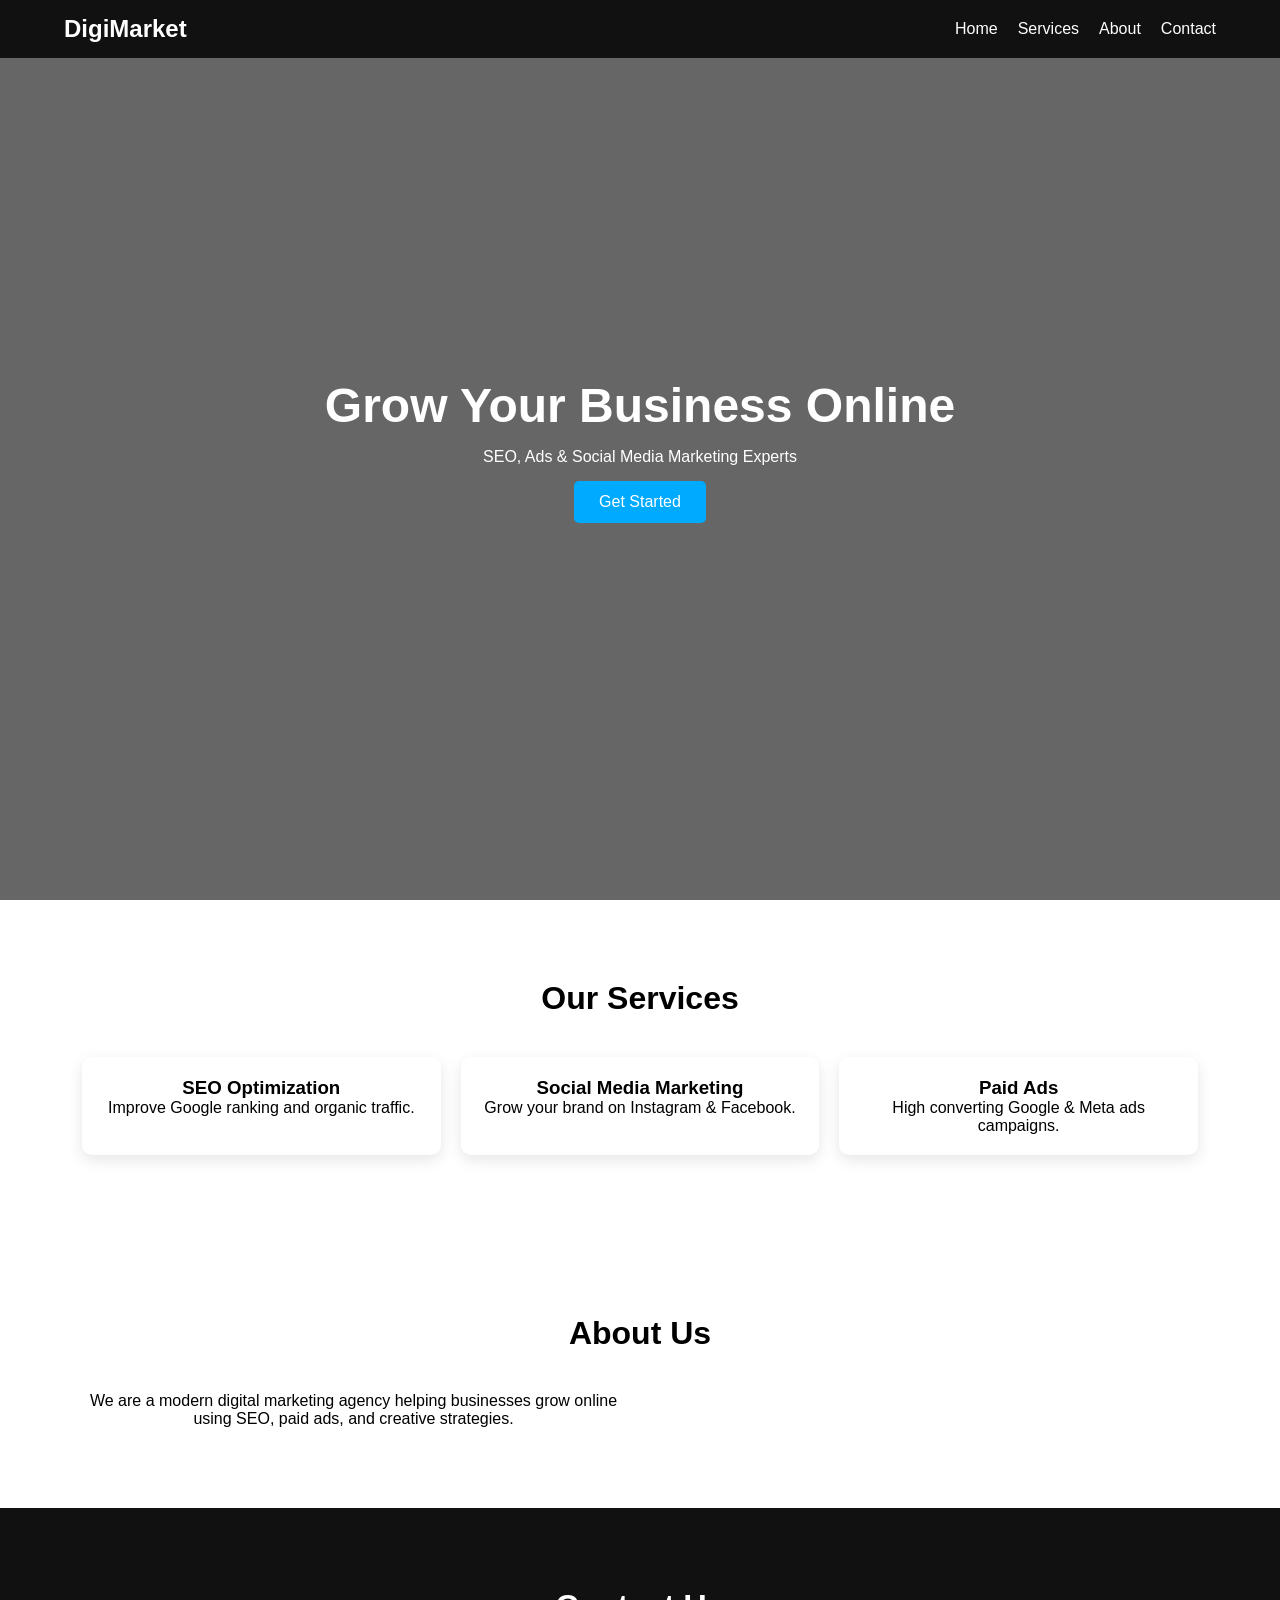
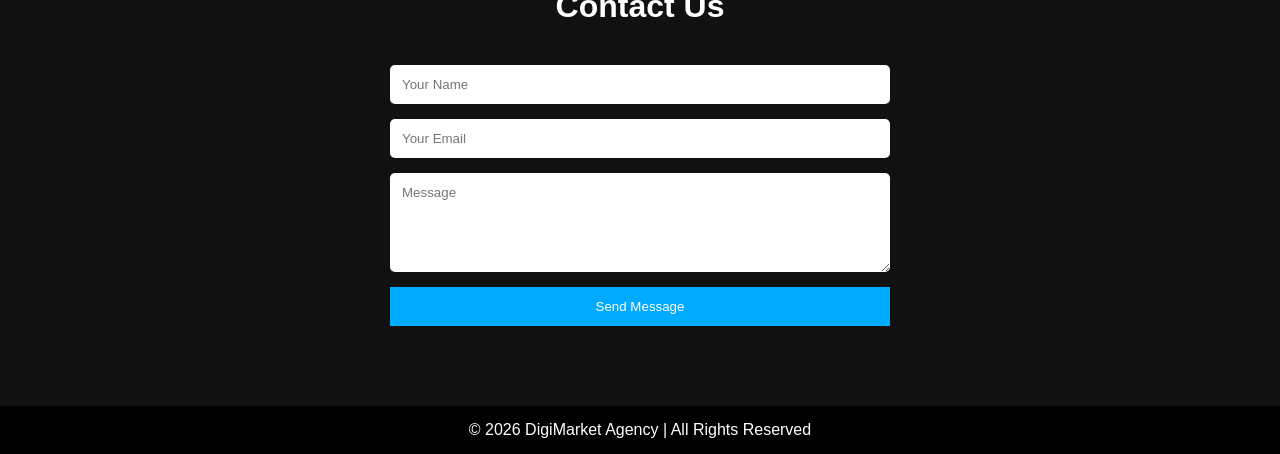
==== static_website/home.html @ f56b92a9 "service.html" ====
<!DOCTYPE html>
<html lang="en">

<head>
    <meta charset="UTF-8">
    <meta name="viewport" content="width=device-width, initial-scale=1.0">
    <title>DigiMarket Agency</title>

    <style>
        /* Reset */
        * {
            margin: 0;
            padding: 0;
            box-sizing: border-box;
            font-family: Arial, sans-serif;
        }

        /* Navbar */
        header {
            background: #111;
            padding: 15px 0;
            position: fixed;
            width: 100%;
            top: 0;
            z-index: 1000;
        }

        .nav {
            width: 90%;
            margin: auto;
            display: flex;
            justify-content: space-between;
            align-items: center;
        }

        .logo {
            color: white;
        }

        .nav-links {
            list-style: none;
            display: flex;
            gap: 20px;
        }

        .nav-links a {
            color: white;
            text-decoration: none;
            transition: 0.3s;
        }

        .nav-links a:hover {
            color: #00aaff;
        }

        /* Hero */
        .hero {
            height: 100vh;
            background: linear-gradient(rgba(0,0,0,0.6), rgba(0,0,0,0.6)),
            url("https://images.unsplash.com/photo-1551434678-e076c223a692") center/cover;
            display: flex;
            justify-content: center;
            align-items: center;
            text-align: center;
            color: white;
            padding: 20px;
        }

        .hero h1 {
            font-size: 3rem;
        }

        .hero p {
            margin: 15px 0;
        }

        .btn {
            display: inline-block;
            padding: 12px 25px;
            background: #00aaff;
            color: white;
            text-decoration: none;
            border-radius: 5px;
            transition: 0.3s;
        }

        .btn:hover {
            background: #0077aa;
        }

        /* Sections */
        section {
            padding: 80px 20px;
            text-align: center;
        }

        .title {
            font-size: 2rem;
            margin-bottom: 40px;
        }

        /* Services */
        .grid {
            width: 90%;
            margin: auto;
            display: grid;
            grid-template-columns: repeat(auto-fit, minmax(250px, 1fr));
            gap: 20px;
        }

        .card {
            background: white;
            padding: 20px;
            border-radius: 10px;
            box-shadow: 0 5px 15px rgba(0,0,0,0.1);
            transition: 0.3s;
        }

        .card:hover {
            transform: translateY(-5px);
        }

        /* About */
        .about {
            display: flex;
            flex-wrap: wrap;
            align-items: center;
            gap: 30px;
            width: 90%;
            margin: auto;
        }

        .about-text, .about-img {
            flex: 1;
        }

        .about-img img {
            width: 100%;
            border-radius: 10px;
        }

        /* Contact */
        .contact {
            background: #111;
            color: white;
        }

        .form {
            width: 90%;
            max-width: 500px;
            margin: auto;
            display: flex;
            flex-direction: column;
            gap: 15px;
        }

        .form input,
        .form textarea {
            padding: 12px;
            border: none;
            border-radius: 5px;
        }

        .form button {
            padding: 12px;
            background: #00aaff;
            border: none;
            color: white;
            cursor: pointer;
        }

        .form button:hover {
            background: #0077aa;
        }

        /* Footer */
        footer {
            background: black;
            color: white;
            text-align: center;
            padding: 15px;
        }
    </style>
</head>

<body>

<!-- Navbar -->
<header>
    <div class="nav">
        <h2 class="logo">DigiMarket</h2>

        <ul class="nav-links">
            <li><a href="#home">Home</a></li>
            <li><a href="../static_website/service.html">Services</a></li>
            <li><a href="#about">About</a></li>
            <li><a href="#contact">Contact</a></li>
        </ul>
    </div>
</header>

<!-- Hero -->
<section id="home" class="hero">
    <div>
        <h1>Grow Your Business Online</h1>
        <p>SEO, Ads & Social Media Marketing Experts</p>
        <a href="#contact" class="btn">Get Started</a>
    </div>
</section>

<!-- Services -->
<section id="services">
    <h2 class="title">Our Services</h2>

    <div class="grid">
        <div class="card">
            <h3>SEO Optimization</h3>
            <p>Improve Google ranking and organic traffic.</p>
        </div>

        <div class="card">
            <h3>Social Media Marketing</h3>
            <p>Grow your brand on Instagram & Facebook.</p>
        </div>

        <div class="card">
            <h3>Paid Ads</h3>
            <p>High converting Google & Meta ads campaigns.</p>
        </div>
    </div>
</section>

<!-- About -->
<section id="about">
    <h2 class="title">About Us</h2>

    <div class="about">
        <div class="about-text">
            <p>
                We are a modern digital marketing agency helping businesses grow online
                using SEO, paid ads, and creative strategies.
            </p>
        </div>

        <div class="about-img">
            <img src="https://images.unsplash.com/photo-1557804506-669a67965ba0" alt="">
        </div>
    </div>
</section>

<!-- Contact -->
<section id="contact" class="contact">
    <h2 class="title">Contact Us</h2>

    <form class="form">
        <input type="text" placeholder="Your Name">
        <input type="email" placeholder="Your Email">
        <textarea rows="5" placeholder="Message"></textarea>
        <button type="submit">Send Message</button>
    </form>
</section>

<!-- Footer -->
<footer>
    <p>© 2026 DigiMarket Agency | All Rights Reserved</p>
</footer>

</body>
</html>
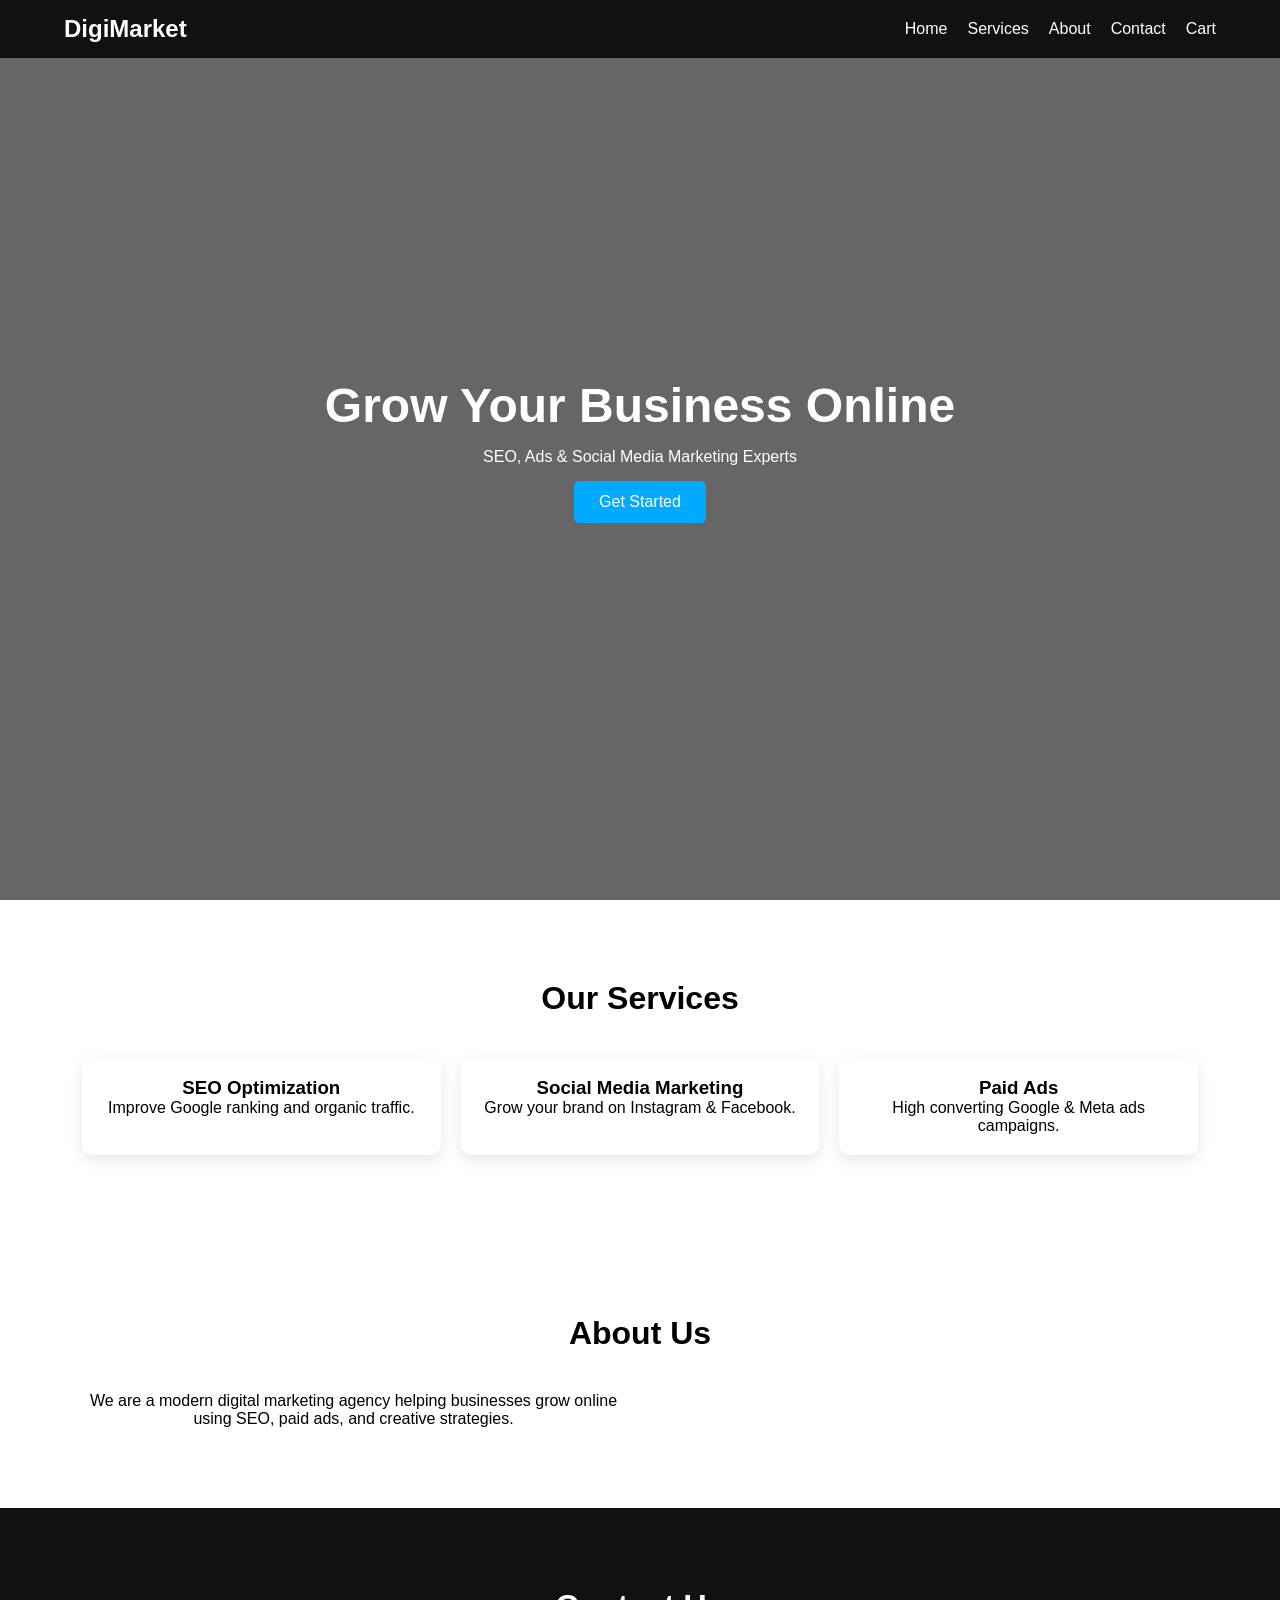
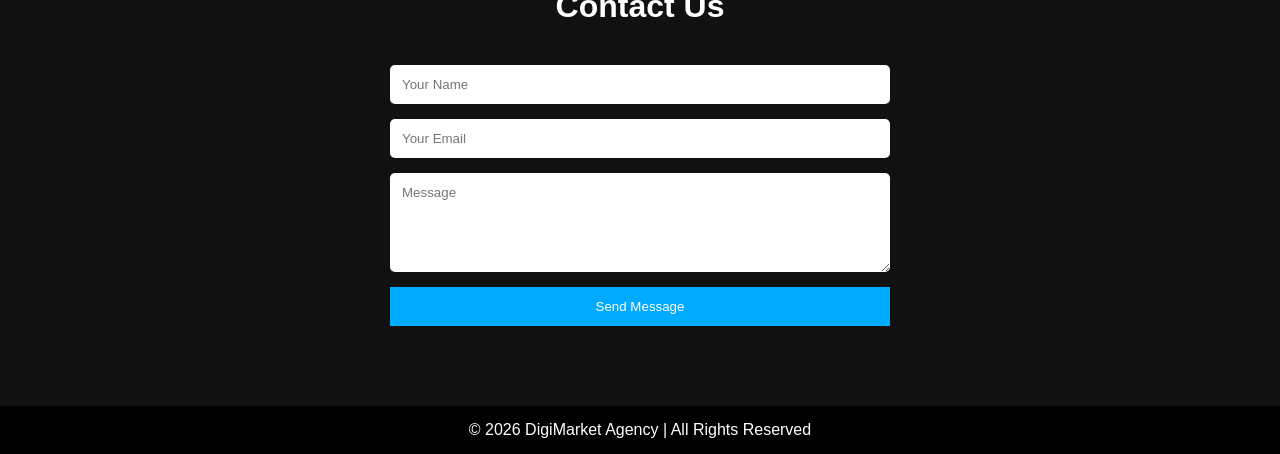
==== commit 7bf7e699: "nexagrow" ====
--- a/static_website/home.html
+++ b/static_website/home.html
@@ -191,10 +191,11 @@
         <h2 class="logo">DigiMarket</h2>
 
         <ul class="nav-links">
-            <li><a href="#home">Home</a></li>
+            <li><a href="../static_website/home.html">Home</a></li>
             <li><a href="../static_website/service.html">Services</a></li>
-            <li><a href="#about">About</a></li>
-            <li><a href="#contact">Contact</a></li>
+            <li><a href="../static_website/about.html">About</a></li>
+            <li><a href="../static_website/contact.html">Contact</a></li>
+            <li><a href="../static_website/cart.html">Cart</a></li>
         </ul>
     </div>
 </header>
